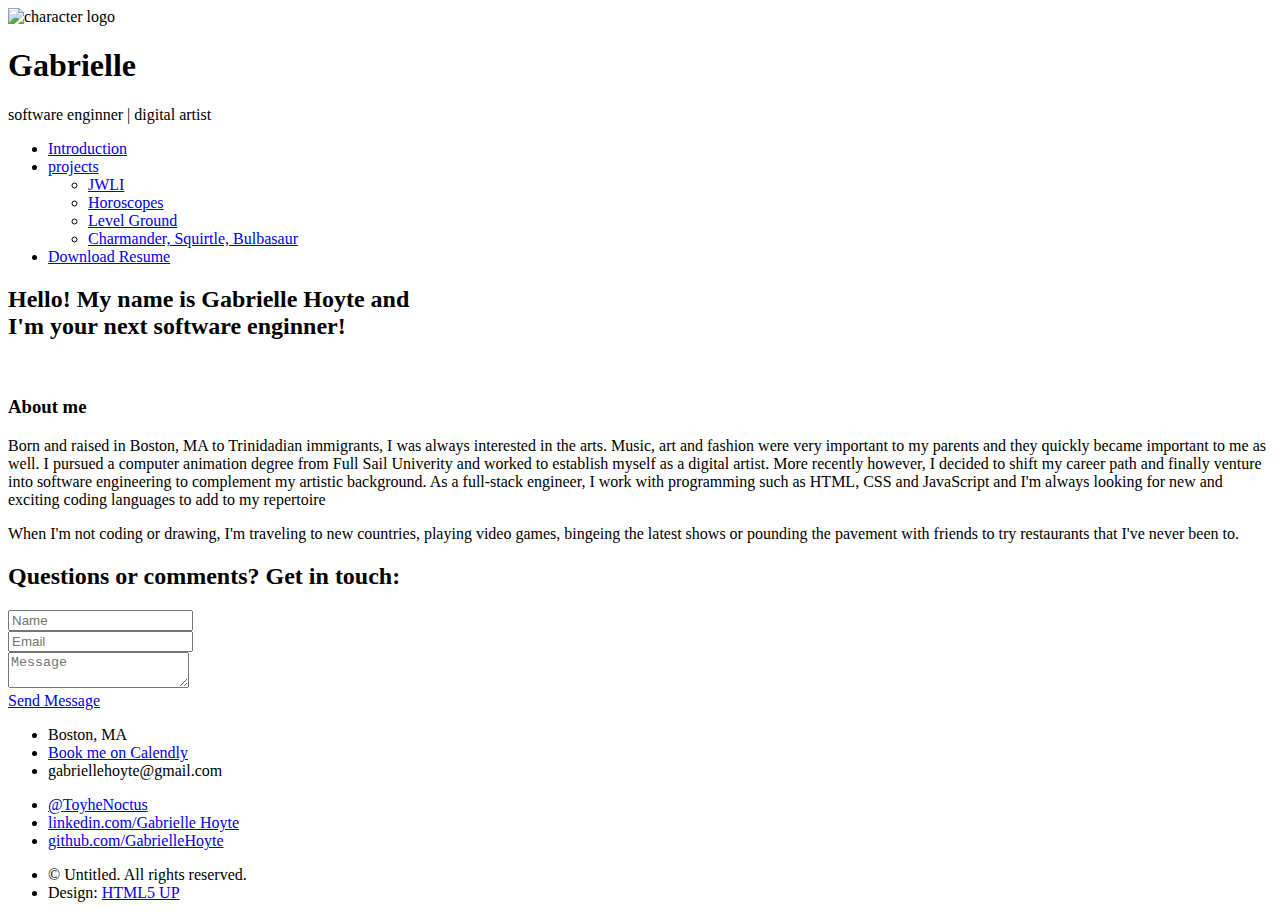
==== index.html @ 0b899629 "commit message changes to html" ====
<!DOCTYPE HTML>
<!--
	Strongly Typed by HTML5 UP
	html5up.net | @ajlkn
	Free for personal and commercial use under the CCA 3.0 license (html5up.net/license)
-->
<html>
	<head>
		<title>Gabby | Software Engineer</title>
		<meta charset="utf-8" />
		<meta name="viewport" content="width=device-width, initial-scale=1, user-scalable=no" />
		<link rel="stylesheet" href="assets/css/main.css" />
	</head>
	<body class="no-sidebar is-preload">
		<div id="page-wrapper">

			<!-- Header -->
				<section id="header">
					<div class="container">

						<!-- Logo -->
							<img id="mylogo" src="images/SU logo.png" alt="character logo">
							<h1 id="logo">Gabrielle</h1>
							<p>software enginner | digital artist</p>

						<!-- Nav -->
							<nav id="nav">
								<ul>
									<li><a class="icon solid fa-home" href="https://gabriellehoyte.netlify.app/"><span>Introduction</span></a></li>
									<li>
										<a href="https://gabriellehoyte.netlify.app/" class="icon fa-chart-bar"><span>projects</span></a>
										<ul>
											<li><a href="projects/JWLI/jwli.html">JWLI</a></li>
											<li><a href="projects/Horoscopes/Horoscope.html">Horoscopes</a></li>
											<li><a href="projects/Level Ground/levelground.html">Level Ground</a></li>
											<li><a href="projects/rock_paper_scissors/index.html">Charmander, Squirtle, Bulbasaur</a></li>
										</ul>
									</li>
									<li><a class="icon solid fa-file" value="download" href="Resume.pdf"><span>Download Resume</span></a></li>
									<!-- <li><a class="icon solid fa-retweet" href="right-sidebar.html"><span>Right Sidebar</span></a></li>
									<li><a class="icon solid fa-sitemap" href="no-sidebar.html"><span>No Sidebar</span></a></li> -->
								</ul>
							</nav>

					</div>
				</section>

			<!-- Main -->
				<section id="main">
					<div class="container">
						<div id="content">

							<!-- Post -->
								<article class="box post">
									<header>
										<h2>Hello! My name is <strong>Gabrielle Hoyte</strong> and<br />
										I'm your next software enginner!</h2>
									</header>
									<span class="image featured"><img src="images/LinkedIn Banner.png" alt="" /></span>
									<h3>About me</h3>
									<p>Born and raised in Boston, MA to Trinidadian immigrants, I was always interested in the arts. Music, art and fashion were very important to my parents and they quickly became important to me as well. I pursued a computer animation degree from Full Sail Univerity and worked to establish myself as a digital artist. More recently however, I decided to shift my career path and finally venture into software engineering to complement my artistic background. As a full-stack engineer, I work with programming such as HTML, CSS and JavaScript and I'm always looking for new and exciting coding languages to add to my repertoire </p>
									<p>When I'm not coding or drawing, I'm traveling to new countries, playing video games, bingeing the latest shows or pounding the pavement with friends to try restaurants that I've never been to.  </p>
								</article>

						</div>
					</div>
				</section>

			<!-- Footer -->
				<section id="footer">
					<div class="container">
						<header>
							<h2>Questions or comments? <strong>Get in touch:</strong></h2>
						</header>
						<div class="row">
							<div class="col-6 col-12-medium">
								<section>
									<form method="post" action="#">
										<div class="row gtr-50">
											<div class="col-6 col-12-small">
												<input name="name" placeholder="Name" type="text" />
											</div>
											<div class="col-6 col-12-small">
												<input name="email" placeholder="Email" type="text" />
											</div>
											<div class="col-12">
												<textarea name="message" placeholder="Message"></textarea>
											</div>
											<div class="col-12">
												<a href="mailto: gabriellehoyte@gmail.com" class="form-button-submit button icon solid fa-envelope">Send Message</a>
											</div>
										</div>
									</form>
								</section>
							</div>
							<div class="col-6 col-12-medium">
								<section>
									<!-- <p>Please reach out!</p> -->
									<div class="row">
										<div class="col-6 col-12-small">
											<ul class="icons">
												<li class="icon solid fa-home">
													Boston, MA
												</li>
												<li class="icon solid fa-calendar">
													<a href="https://calendly.com/gabriellehoyte">Book me on Calendly</a>
												</li>
												<li class="icon solid fa-envelope">
													<span>gabriellehoyte@gmail.com</span>
												</li>
											</ul>
										</div>
										<div class="col-6 col-12-small">
											<ul class="icons">
												<li class="icon brands fa-twitter">
													<a href="https://twitter.com/ToyheNoctus">@ToyheNoctus</a>
												</li>
												<li class="icon brands fa-linkedin">
													<a href="https://www.linkedin.com/in/gabrielle-hoyte-95b04459/">linkedin.com/Gabrielle Hoyte</a>
												</li>
												<li class="icon brands fa-github">
													<a href="https://github.com/GabrielleHoyte">github.com/GabrielleHoyte</a>
												</li>
												<!-- <li class="icon brands fa-facebook-f">
													<a href="#">facebook.com/untitled</a>
												</li> -->
											</ul>
										</div>
									</div>
								</section>
							</div>
						</div>
					</div>
					<div id="copyright" class="container">
						<ul class="links">
							<li>&copy; Untitled. All rights reserved.</li><li>Design: <a href="http://html5up.net">HTML5 UP</a></li>
						</ul>
					</div>
				</section>

		</div>

		<!-- Scripts -->
			<script src="assets/js/jquery.min.js"></script>
			<script src="assets/js/jquery.dropotron.min.js"></script>
			<script src="assets/js/browser.min.js"></script>
			<script src="assets/js/breakpoints.min.js"></script>
			<script src="assets/js/util.js"></script>
			<script src="assets/js/main.js"></script>

	</body>
</html>
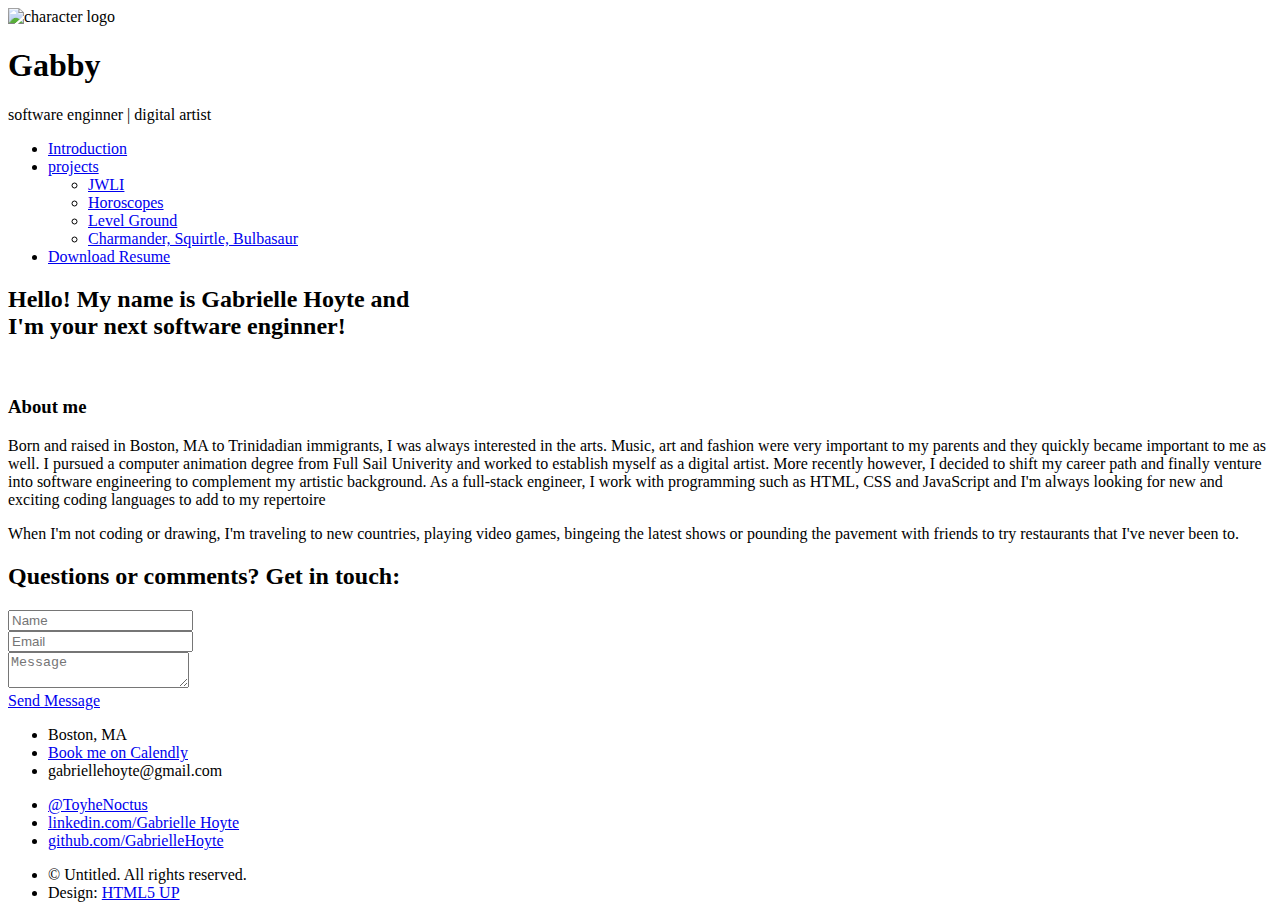
==== commit f91ebd5d: "git commit changes to html" ====
--- a/index.html
+++ b/index.html
@@ -20,7 +20,7 @@
 
 						<!-- Logo -->
 							<img id="mylogo" src="images/SU logo.png" alt="character logo">
-							<h1 id="logo">Gabrielle</h1>
+							<h1 id="logo">Gabby</h1>
 							<p>software enginner | digital artist</p>
 
 						<!-- Nav -->
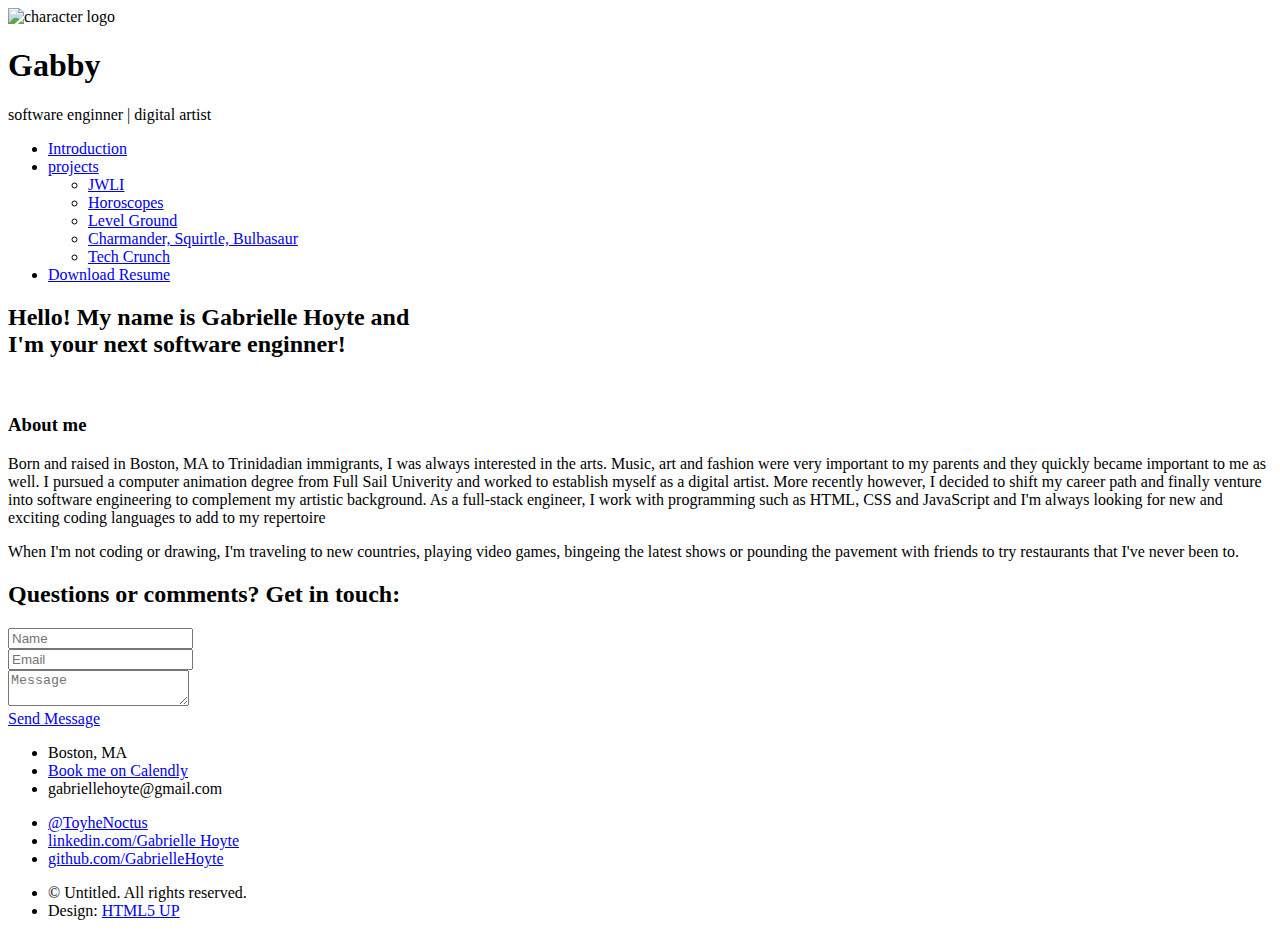
==== commit 6caecec0: "added TC" ====
--- a/index.html
+++ b/index.html
@@ -6,7 +6,7 @@
 -->
 <html>
 	<head>
-		<title>Gabby | Software Engineer</title>
+		<title>Gabby | Portfolio</title>
 		<meta charset="utf-8" />
 		<meta name="viewport" content="width=device-width, initial-scale=1, user-scalable=no" />
 		<link rel="stylesheet" href="assets/css/main.css" />
@@ -34,6 +34,7 @@
 											<li><a href="projects/Horoscopes/Horoscope.html">Horoscopes</a></li>
 											<li><a href="projects/Level Ground/levelground.html">Level Ground</a></li>
 											<li><a href="projects/rock_paper_scissors/index.html">Charmander, Squirtle, Bulbasaur</a></li>
+											<li><a href="projects/techCrunch/index.html">Tech Crunch</a></li>
 										</ul>
 									</li>
 									<li><a class="icon solid fa-file" value="download" href="Resume.pdf"><span>Download Resume</span></a></li>
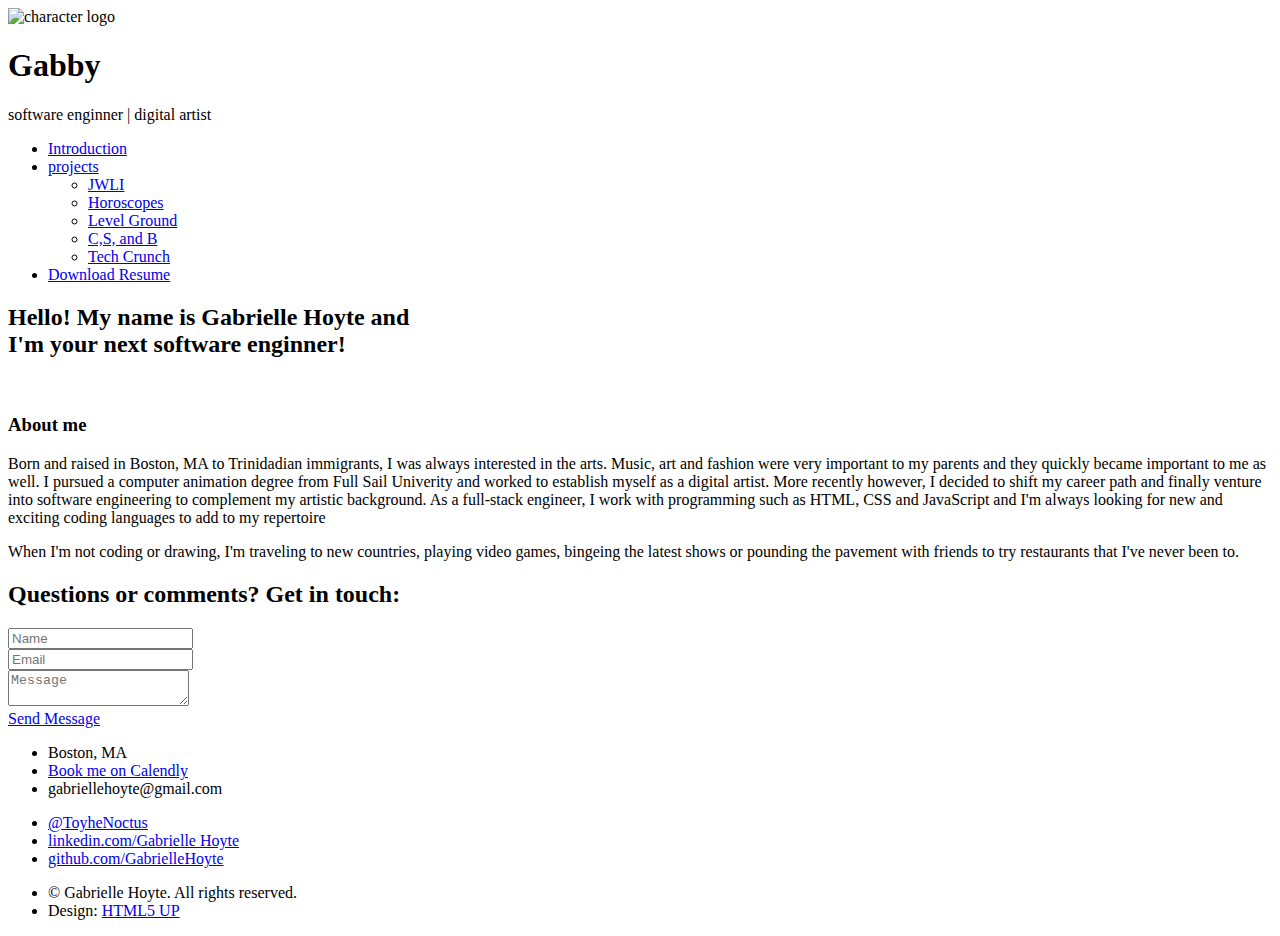
==== commit 6bc9e63d: "Changes to copyright and drop down menu" ====
--- a/index.html
+++ b/index.html
@@ -33,11 +33,11 @@
 											<li><a href="projects/JWLI/jwli.html">JWLI</a></li>
 											<li><a href="projects/Horoscopes/Horoscope.html">Horoscopes</a></li>
 											<li><a href="projects/Level Ground/levelground.html">Level Ground</a></li>
-											<li><a href="projects/rock_paper_scissors/index.html">Charmander, Squirtle, Bulbasaur</a></li>
+											<li><a href="projects/rock_paper_scissors/index.html">C,S, and B</a></li>
 											<li><a href="projects/techCrunch/index.html">Tech Crunch</a></li>
 										</ul>
 									</li>
-									<li><a class="icon solid fa-file" value="download" href="Resume.pdf"><span>Download Resume</span></a></li>
+									<li><a class="icon solid fa-download" value="download" href="Resume.pdf"><span>Download Resume</span></a></li>
 									<!-- <li><a class="icon solid fa-retweet" href="right-sidebar.html"><span>Right Sidebar</span></a></li>
 									<li><a class="icon solid fa-sitemap" href="no-sidebar.html"><span>No Sidebar</span></a></li> -->
 								</ul>
@@ -134,7 +134,7 @@
 					</div>
 					<div id="copyright" class="container">
 						<ul class="links">
-							<li>&copy; Untitled. All rights reserved.</li><li>Design: <a href="http://html5up.net">HTML5 UP</a></li>
+							<li>&copy; Gabrielle Hoyte. All rights reserved.</li><li>Design: <a href="http://html5up.net">HTML5 UP</a></li>
 						</ul>
 					</div>
 				</section>
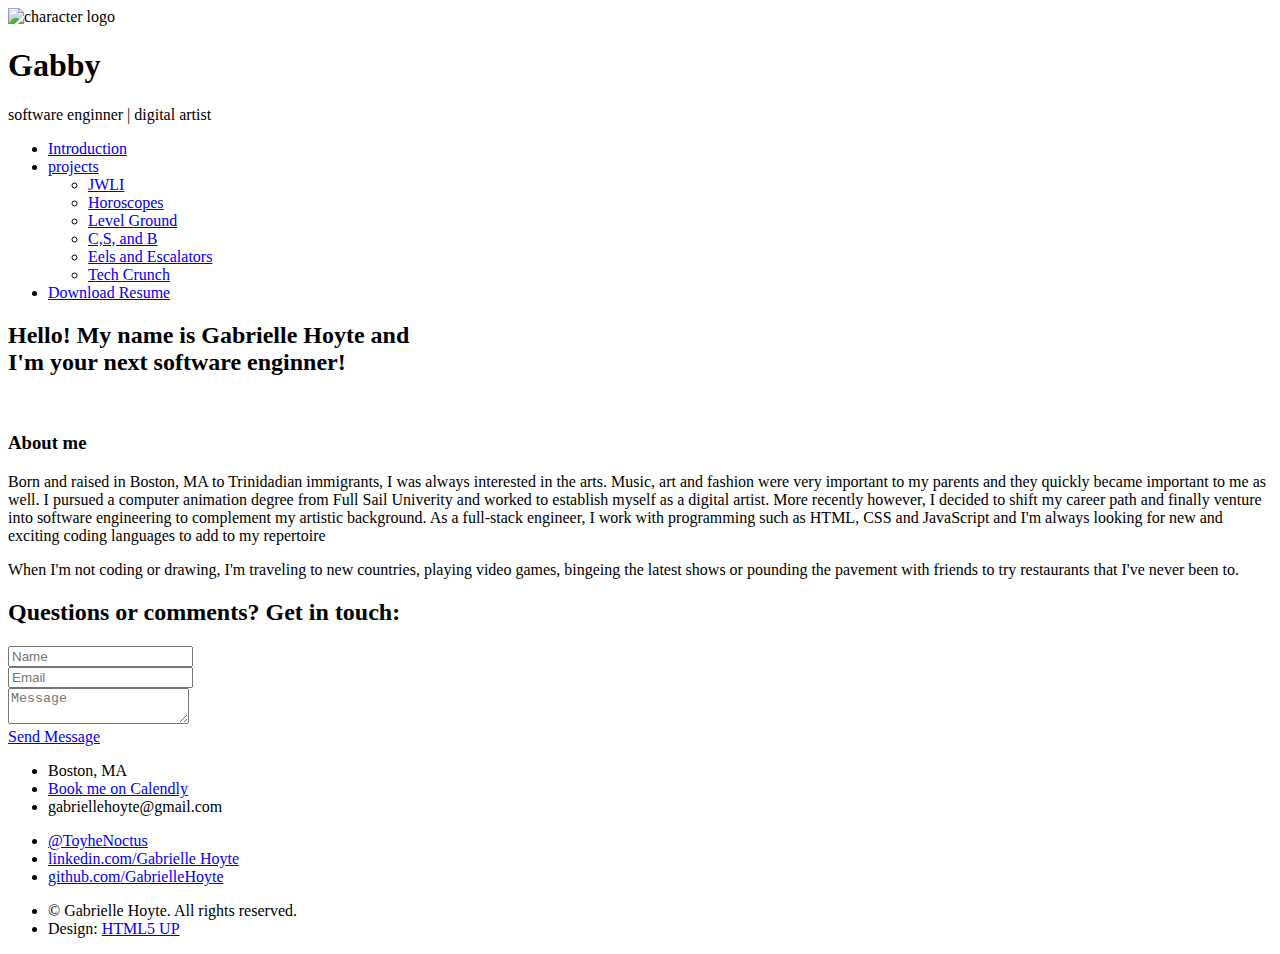
==== commit 226ab408: "added tictactoe url" ====
--- a/index.html
+++ b/index.html
@@ -34,6 +34,7 @@
 											<li><a href="projects/Horoscopes/Horoscope.html">Horoscopes</a></li>
 											<li><a href="projects/Level Ground/levelground.html">Level Ground</a></li>
 											<li><a href="projects/rock_paper_scissors/index.html">C,S, and B</a></li>
+											<li><a href="https://gabby-eelsandescalators.netlify.app/">Eels and Escalators</a></li>
 											<li><a href="projects/techCrunch/index.html">Tech Crunch</a></li>
 										</ul>
 									</li>
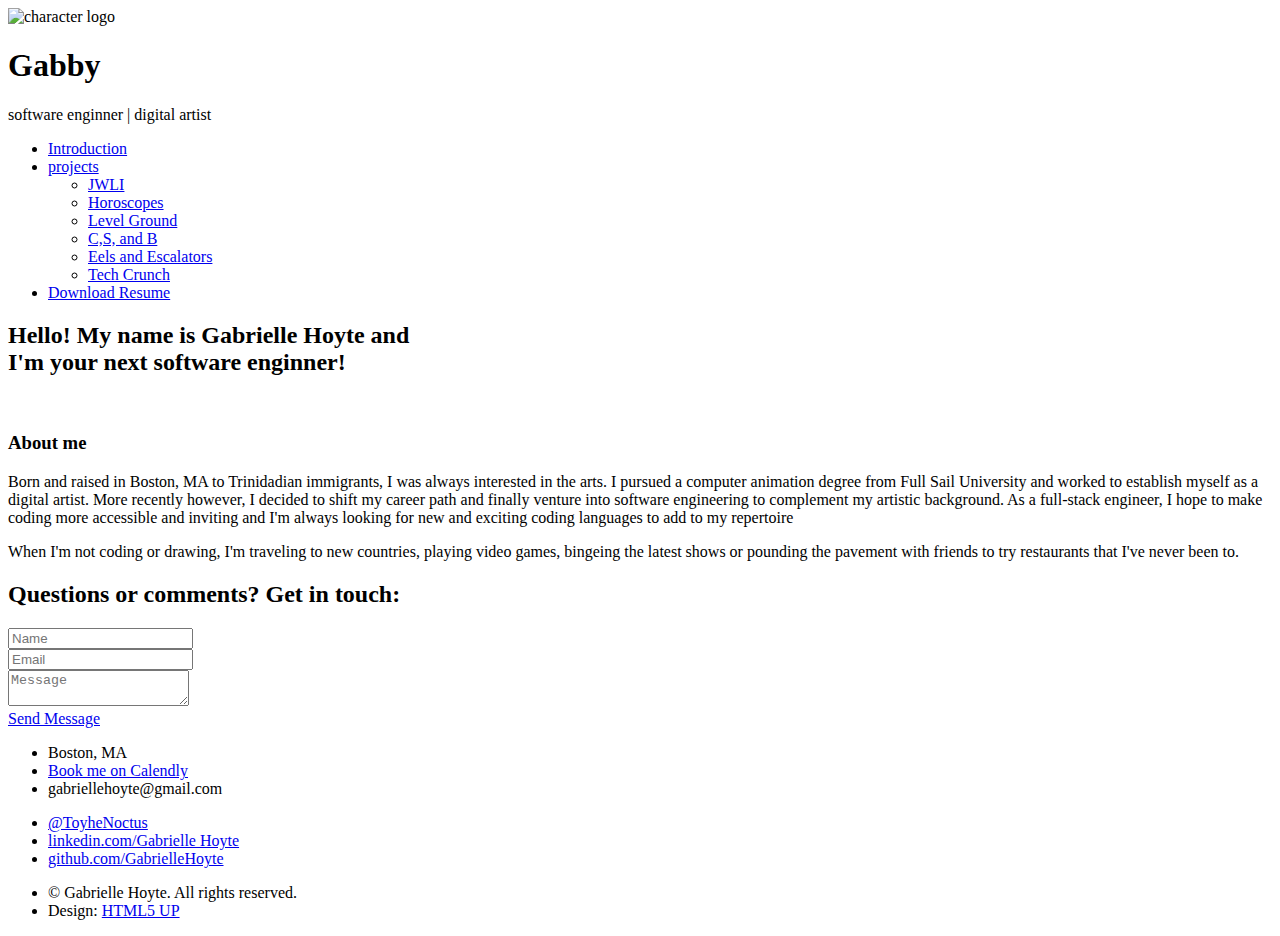
==== commit 572f8224: "Update to my bio" ====
--- a/index.html
+++ b/index.html
@@ -60,7 +60,7 @@
 									</header>
 									<span class="image featured"><img src="images/LinkedIn Banner.png" alt="" /></span>
 									<h3>About me</h3>
-									<p>Born and raised in Boston, MA to Trinidadian immigrants, I was always interested in the arts. Music, art and fashion were very important to my parents and they quickly became important to me as well. I pursued a computer animation degree from Full Sail Univerity and worked to establish myself as a digital artist. More recently however, I decided to shift my career path and finally venture into software engineering to complement my artistic background. As a full-stack engineer, I work with programming such as HTML, CSS and JavaScript and I'm always looking for new and exciting coding languages to add to my repertoire </p>
+									<p>Born and raised in Boston, MA to Trinidadian immigrants, I was always interested in the arts. I pursued a computer animation degree from Full Sail University and worked to establish myself as a digital artist. More recently however, I decided to shift my career path and finally venture into software engineering to complement my artistic background. As a full-stack engineer, I hope to make coding more accessible and inviting and I'm always looking for new and exciting coding languages to add to my repertoire</p>
 									<p>When I'm not coding or drawing, I'm traveling to new countries, playing video games, bingeing the latest shows or pounding the pavement with friends to try restaurants that I've never been to.  </p>
 								</article>
 
